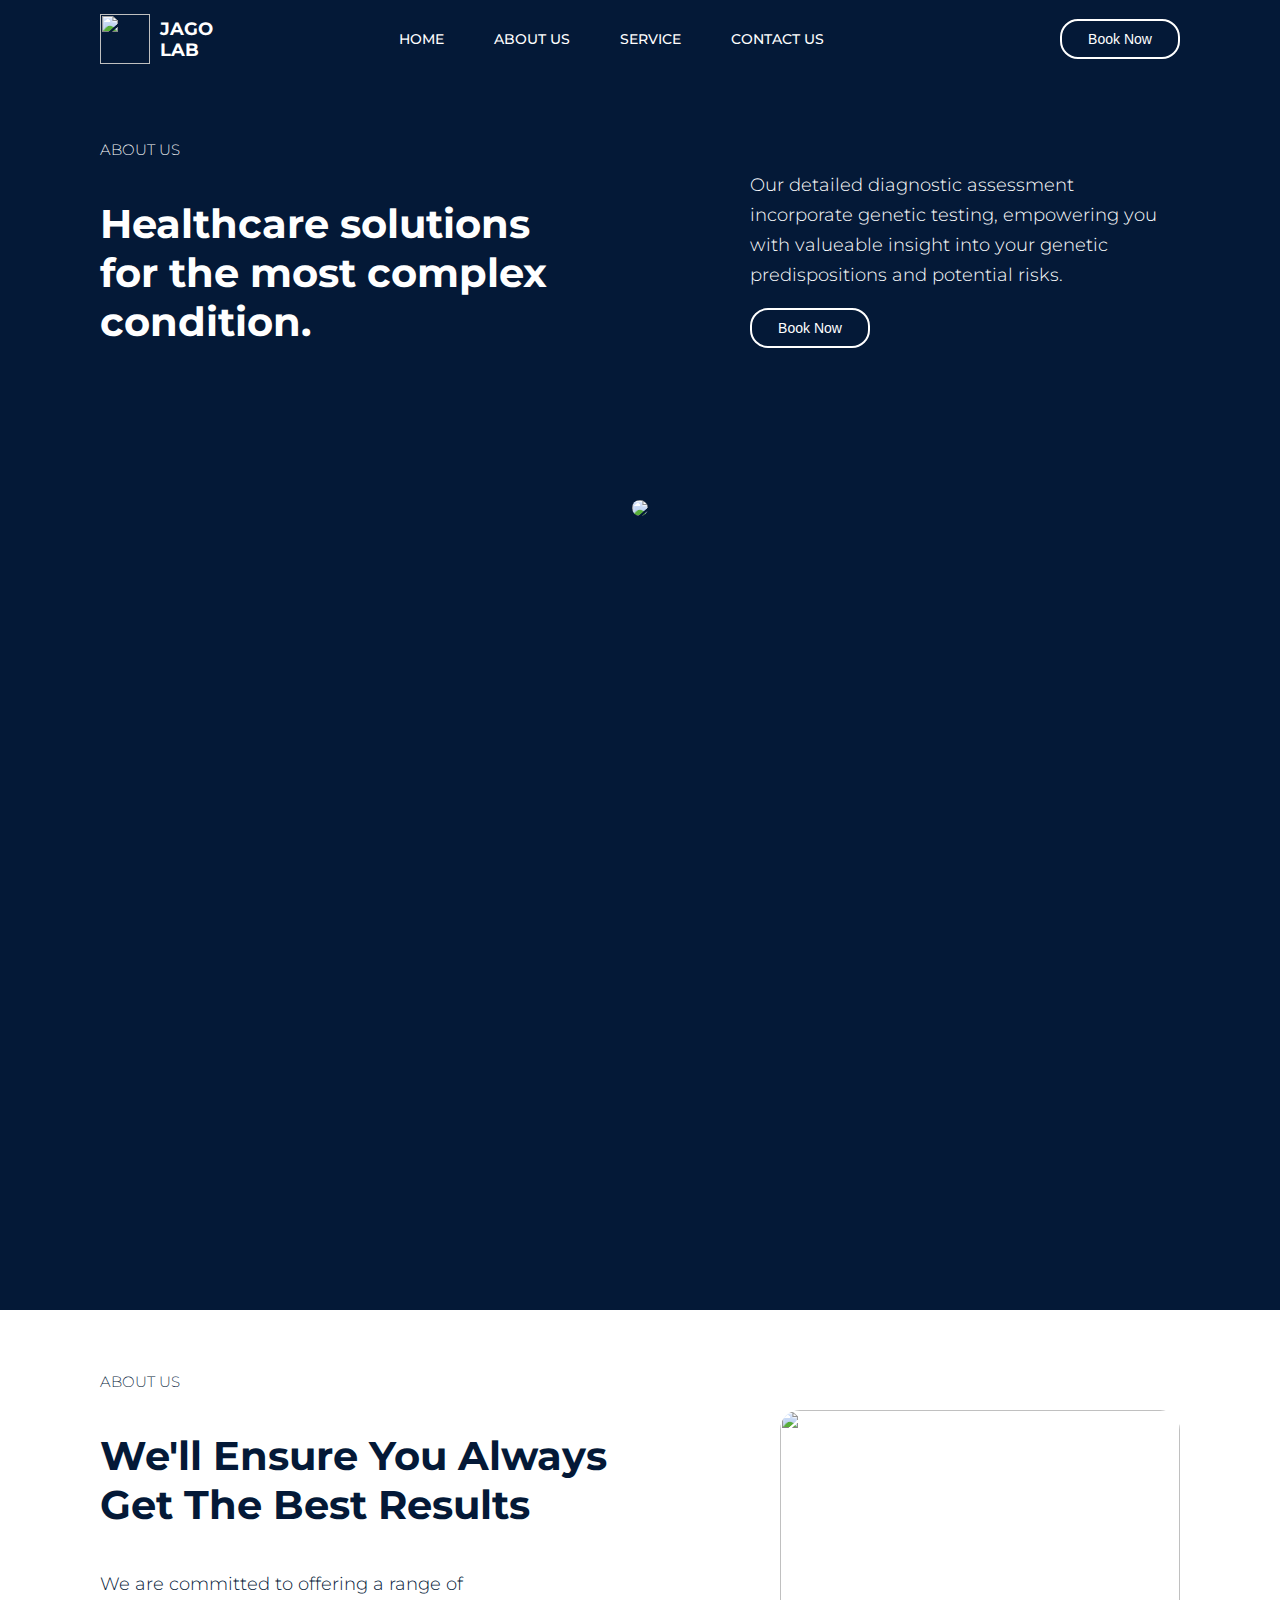
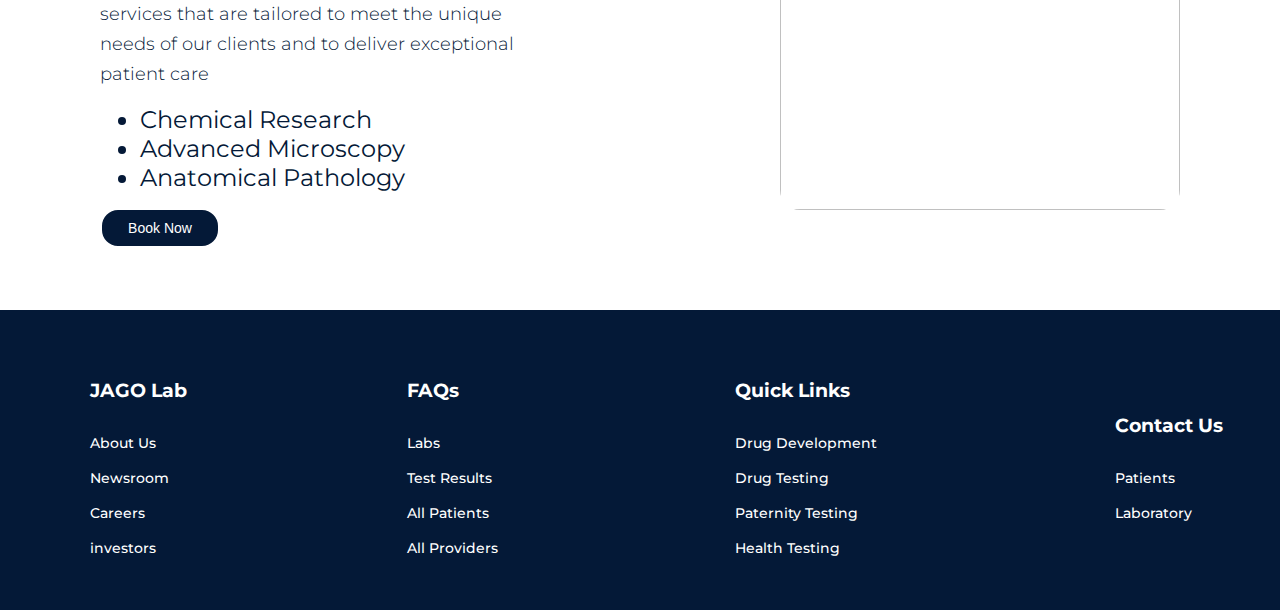
==== About.html @ e6626d26 "Merge pull request #7 from JudeChukwuma14/about" ====
<!DOCTYPE html>
<html>
<head>
	<meta charset="utf-8">
	<meta name="viewport" content="width=device-width, initial-scale=1">
	<title>About Page</title>
	<link rel="stylesheet" href="https://cdnjs.cloudflare.com/ajax/libs/font-awesome/6.4.0/css/all.min.css" integrity="sha512-iecdLmaskl7CVkqkXNQ/ZH/XLlvWZOJyj7Yy7tcenmpD1ypASozpmT/E0iPtmFIB46ZmdtAc9eNBvH0H/ZpiBw==" crossorigin="anonymous" referrerpolicy="no-referrer"/>
	<style>
        @import url('https://fonts.googleapis.com/css2?family=Montserrat&display=swap');
      </style>
	<link rel="stylesheet" type="text/css" href="About.css">
</head>
<body>
	<header>
		<div class="header-sec">
			<div class="logo">
				<img src="./image/Untitled-1 copy.png" alt="">
				<h3>JAGO <br>LAB</h3>
			</div>
			<div class="navigation">
				<nav>HOME</nav>
				<nav>ABOUT US</nav>
				<nav>SERVICE</nav>
				<nav>CONTACT US</nav>
			</div>
			<div class="header-btn">
				<button class="booknow-btn"> Book Now</button>
			</div>
		</div>
	</header>
<div class="About-layer">
	
		<div class="first-about">
			<h5>ABOUT US</h5>
			<h3>Healthcare solutions<br>for the most complex<br>condition.</h3>
		</div>
		<div class="second-about">
			<p>Our detailed diagnostic assessment incorporate genetic testing, empowering you with valueable insight into your genetic predispositions and potential risks.</p>
			<div class="header-btn">
				<button class="booknow-btn"> Book Now</button>
			</div>
		</div>

</div>
<div class="image-about">
	<img src="./Image/black sci.webp">
</div>

<div class="white-aboutPage">
	<div class="white-text">
		<h5>ABOUT US</h5>
		<h3>We'll Ensure You Always<br>Get The Best Results</h3>
		<p>We are committed to offering a range of services that are tailored to meet the unique needs of our clients and to deliver exceptional patient care</p>
		<div class="check-box">
			<ul>
				<li>Chemical Research</li>
				<li>Advanced Microscopy</li>
				<li>Anatomical Pathology</li>
			</ul>
		</div>
		<div class="header-btn">
			<button class="booknow-btn"> Book Now</button>
		</div>

	</div>
	<div class="image-man">
		<img src="./Image/labscientist.jpg">
	</div>
</div>
<footer>
	<div class="footer-sec">
		<div class="footer1">
			<h3>JAGO Lab</h3>
			<nav>About Us</nav>
			<nav>Newsroom</nav>
			<nav>Careers</nav>
			<nav>investors</nav>
		</div>
		<div class="footer2">
			<h3>FAQs</h3>
			<nav>Labs</nav>
			<nav>Test Results</nav>
			<nav>All Patients</nav>
			<nav>All Providers</nav>
		</div>
		<div class="footer3">
			<h3>Quick Links</h3>
			<nav>Drug Development</nav>
			<nav>Drug Testing</nav>
			<nav>Paternity Testing</nav>
			<nav>Health Testing</nav>
		</div>
		<div class="footer4">
			<h3>Contact Us</h3>
			<nav>Patients</nav>
			<nav>Laboratory</nav>
			<div class="social-icon">
				<i class="fa-brands fa-linkedin"></i>
				<i class="fa-brands fa-twitter"></i>
				<i class="fa-brands fa-instagram"></i>
				<i class="fa-brands fa-youtube"></i>
				<i class="fa-brands fa-facebook"></i>

			</div>
		</div>
	</div>
</footer>
</body>
</html>
---- About.css ----
body{
	margin: 0;
	padding: 0;
	font-family: Montserrat;
}
header{
    background-color: #041937;
    color: white;
    height: 90px;
	width: 100%;
	position: fixed;
}
.header-sec{
    display: flex;
    justify-content: space-between;
    align-items: center;
    margin: 0 100px;
    
}
.logo img{
    width: 50px;
    height: 50px;
    margin-right: 10px;
}
.logo{
    display: flex;
    align-items: center;
    font-size: 15px;
    font-weight: 800;
}
.navigation{
    display: flex;
    justify-content: center;
}
nav{
    margin-right: 50px;
    font-size: 14px;
    font-weight: 500;
}
.booknow-btn{
    background-color: #041937;
    color: white;
    border-radius: 18px;
    text-align: center;
    border: 2px solid #ffffff;
    padding: 10px;
    width: 120px;
    font-size: 14px;
    font-weight: 500;
    
}
/* About hero */
.About-layer{
	padding-top: 0px;
	height: 500px;
	width: 100%;
	background-color: #041937;
	display: flex;
	justify-content: space-between;
	align-items: center;

}

.first-about{
	margin-left: 100px;
}
.second-about{
	margin-right: 100px;
}
.first-about h5{
	color: white;
	font-size: 15px;
	font-weight: 250;
}
.first-about h3{
	font-size: 40px;
	font-weight: bold;
	color: white;
}
.second-about p{
	font-size: 18px;
	font-weight: 300;
	line-height: 30px;
	color: white;
	width: 430px;
}
.image-about{
	text-align: center;
	width:  100%;
	height: 90vh;
	overflow: hidden;
	background-color: #041937;

}
.image-about img{
	border-radius: 40px;
	width: 60%;
	object-fit: contain; 
}

/*Second layout*/

.white-aboutPage{
	padding-top: 50px;
	background-color: white;
	height: 400px;
	width: 100%;
	display: flex;
	justify-content: space-between;
	align-items: center;
	margin-top: 50px;
	padding-bottom: 100px;
}
.white-text{
	margin-left: 100px;
}
.image-man{
	margin-right: 100px;
}
.white-text h3{
	font-size: 40px;
	font-weight: bold;
	color: #041937;
}
.white-text h5{
	font-size: 15px;
	font-weight: 250;
	margin: 0px;
	color: #041937;
}
.white-text p{
	color: #041937;
	font-size: 18px;
	font-weight: 300;
	line-height: 30px;
	width: 430px;
	margin: 0;
}
.image-man{
	height: 400px;
	width: 400px;
	border-radius: 20px;
	overflow: hidden;
}
.image-man img{
	height: 100%;
	width: 100%;
	object-fit: cover;
}
ul li{
	font-size: 24px;
	color: #041937;
}

footer{
    background-color: #041937;
    color: #ffffff;
}
.footer-sec{
    display: flex;
    justify-content: space-between;
    align-items: center;
    width: 90%;
    height: 300px;
	margin-left: 90px;
}
.footer1{
    line-height: 35px;
}
.footer2{
    line-height: 35px;
}
.footer3{
    line-height: 35px;
}
.footer4{
    line-height: 35px;
}
.i {
	margin-left: 10px;
}
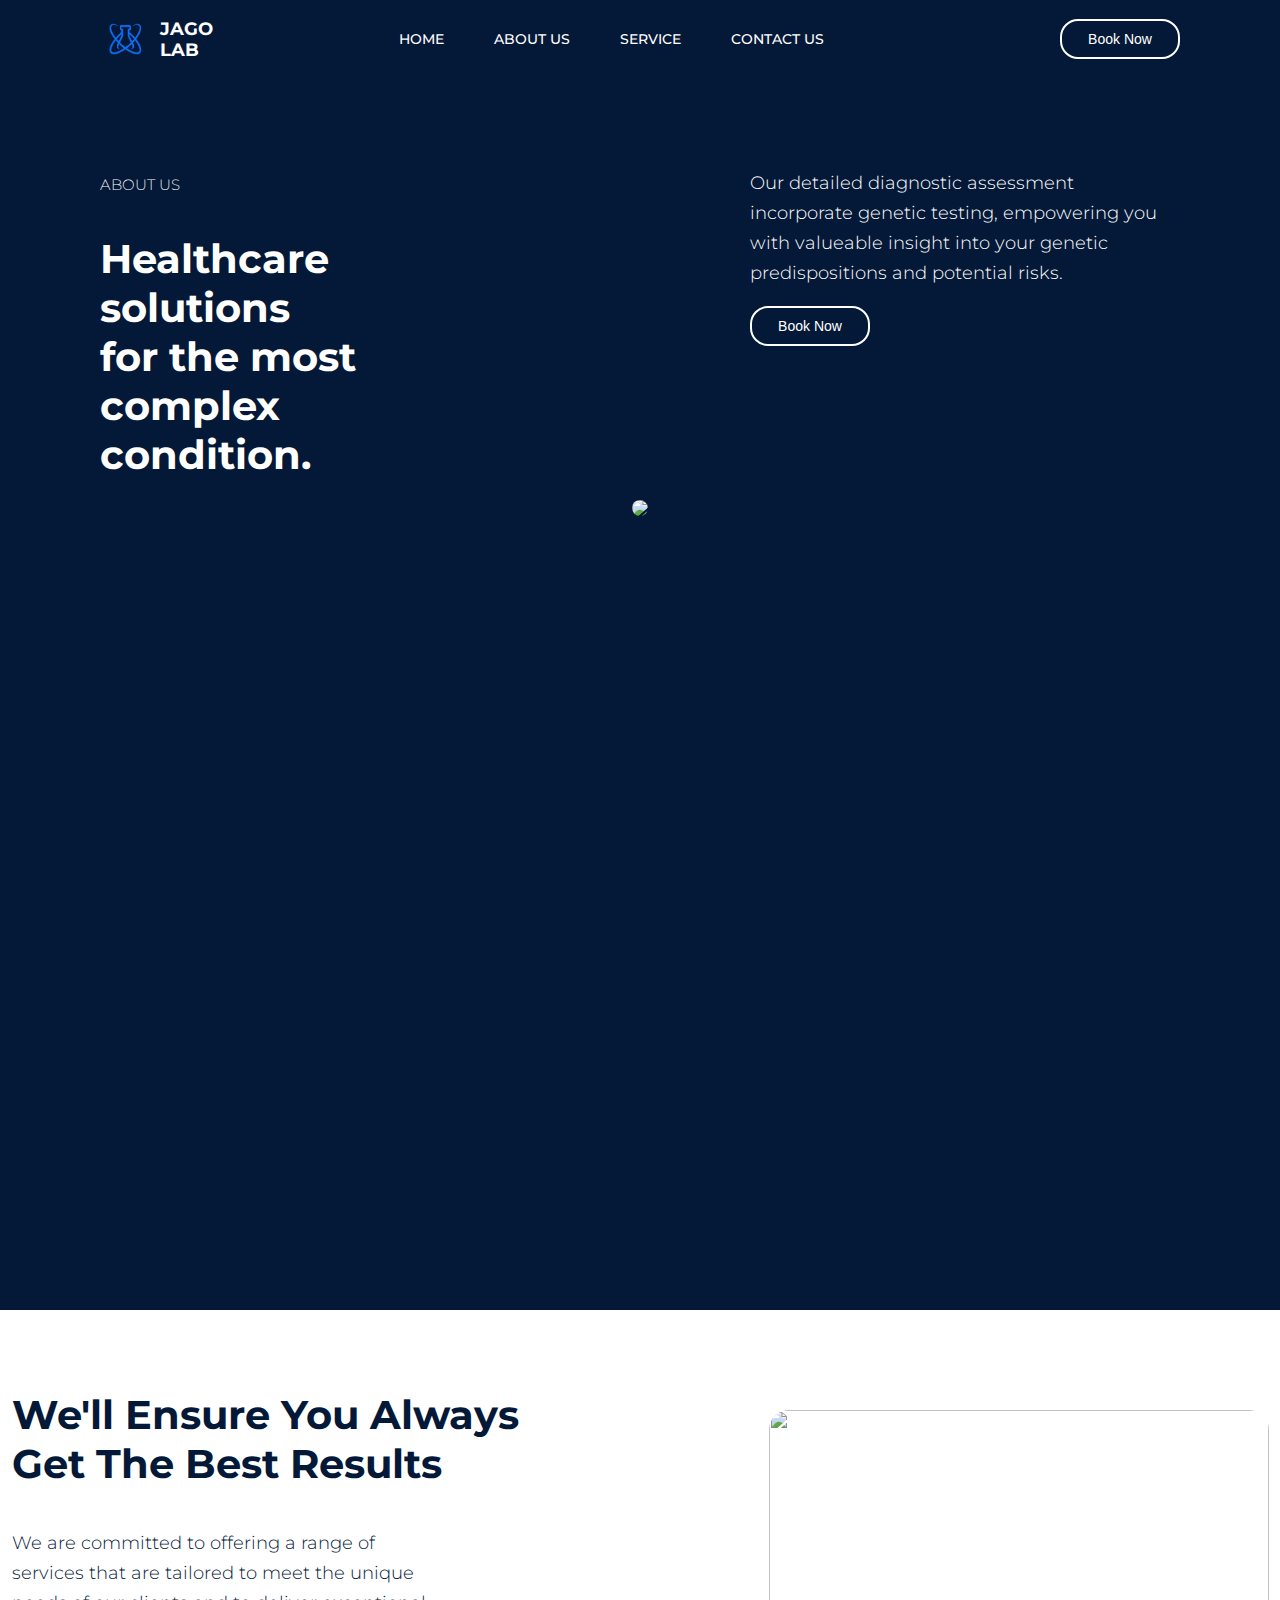
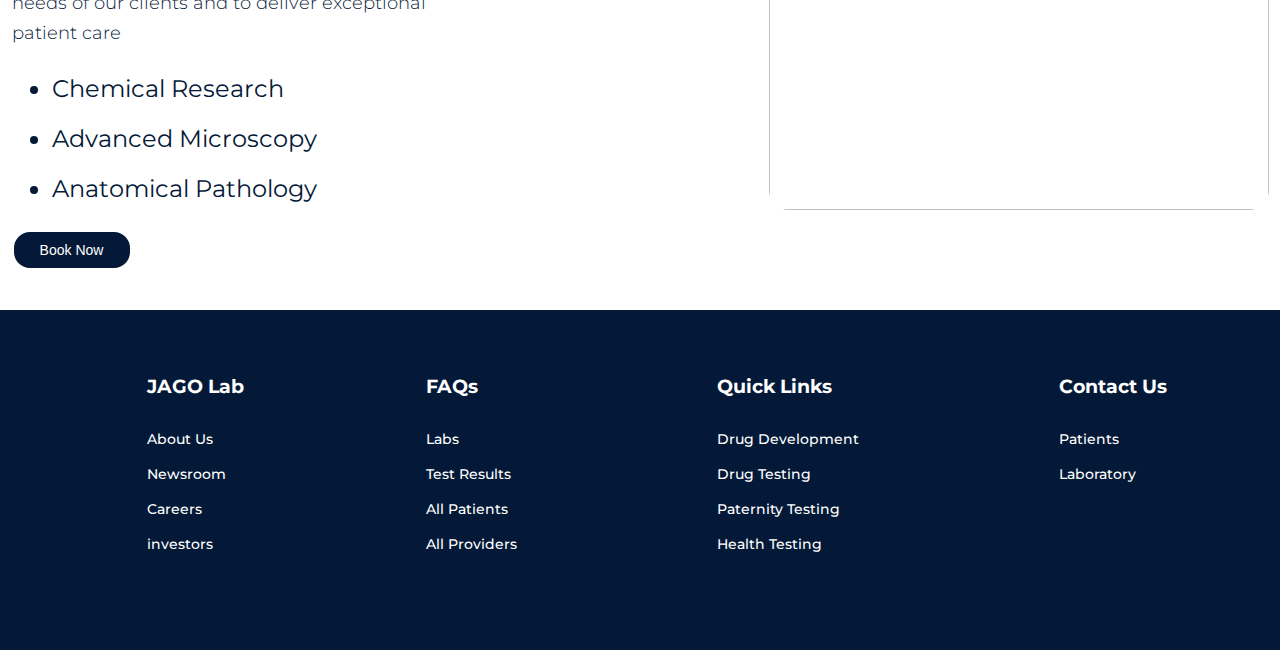
==== commit 5840829f: "Merge pull request #14 from JudeChukwuma14/about" ====
--- a/About.html
+++ b/About.html
@@ -48,7 +48,6 @@
 
 <div class="white-aboutPage">
 	<div class="white-text">
-		<h5>ABOUT US</h5>
 		<h3>We'll Ensure You Always<br>Get The Best Results</h3>
 		<p>We are committed to offering a range of services that are tailored to meet the unique needs of our clients and to deliver exceptional patient care</p>
 		<div class="check-box">
--- a/About.css
+++ b/About.css
@@ -36,8 +36,18 @@
     margin-right: 50px;
     font-size: 14px;
     font-weight: 500;
+	cursor: pointer;
+    transition: transform .4s;
+
 }
-.booknow-btn{
+nav:hover{
+	transform: scale(1.2);
+    transition: 0.5s ease-in;
+	text-decoration: underline;
+    transition: transform .4s;
+
+}
+button{
     background-color: #041937;
     color: white;
     border-radius: 18px;
@@ -47,17 +57,25 @@
     width: 120px;
     font-size: 14px;
     font-weight: 500;
-    
+	cursor: pointer;
+    transition: transform .4s;
+
+}
+button:hover{
+    transform: scale(1.2);
+    transition: 0.5s ease-in;
+	border-bottom: 2px solid ;
 }
 /* About hero */
 .About-layer{
-	padding-top: 0px;
-	height: 500px;
+	padding-top: 150px;
+	height: 350px;
 	width: 100%;
 	background-color: #041937;
 	display: flex;
-	justify-content: space-between;
-	align-items: center;
+	gap: 250px;
+	justify-content: center;
+	/* align-items: center; */
 
 }
 
@@ -106,28 +124,19 @@
 	height: 400px;
 	width: 100%;
 	display: flex;
-	justify-content: space-between;
+	justify-content: center;
+	gap: 250px;
 	align-items: center;
 	margin-top: 50px;
 	padding-bottom: 100px;
 }
-.white-text{
-	margin-left: 100px;
-}
-.image-man{
-	margin-right: 100px;
-}
+
 .white-text h3{
 	font-size: 40px;
 	font-weight: bold;
 	color: #041937;
 }
-.white-text h5{
-	font-size: 15px;
-	font-weight: 250;
-	margin: 0px;
-	color: #041937;
-}
+
 .white-text p{
 	color: #041937;
 	font-size: 18px;
@@ -138,7 +147,7 @@
 }
 .image-man{
 	height: 400px;
-	width: 400px;
+	width: 500px;
 	border-radius: 20px;
 	overflow: hidden;
 }
@@ -149,6 +158,7 @@
 }
 ul li{
 	font-size: 24px;
+	line-height: 50px;
 	color: #041937;
 }
 
@@ -157,9 +167,10 @@
     color: #ffffff;
 }
 .footer-sec{
+	padding-top: 40px;
     display: flex;
-    justify-content: space-between;
-    align-items: center;
+    justify-content: center;
+	gap: 150px;
     width: 90%;
     height: 300px;
 	margin-left: 90px;
@@ -176,6 +187,6 @@
 .footer4{
     line-height: 35px;
 }
-.i {
-	margin-left: 10px;
+i {
+	margin-right: 10px;
 }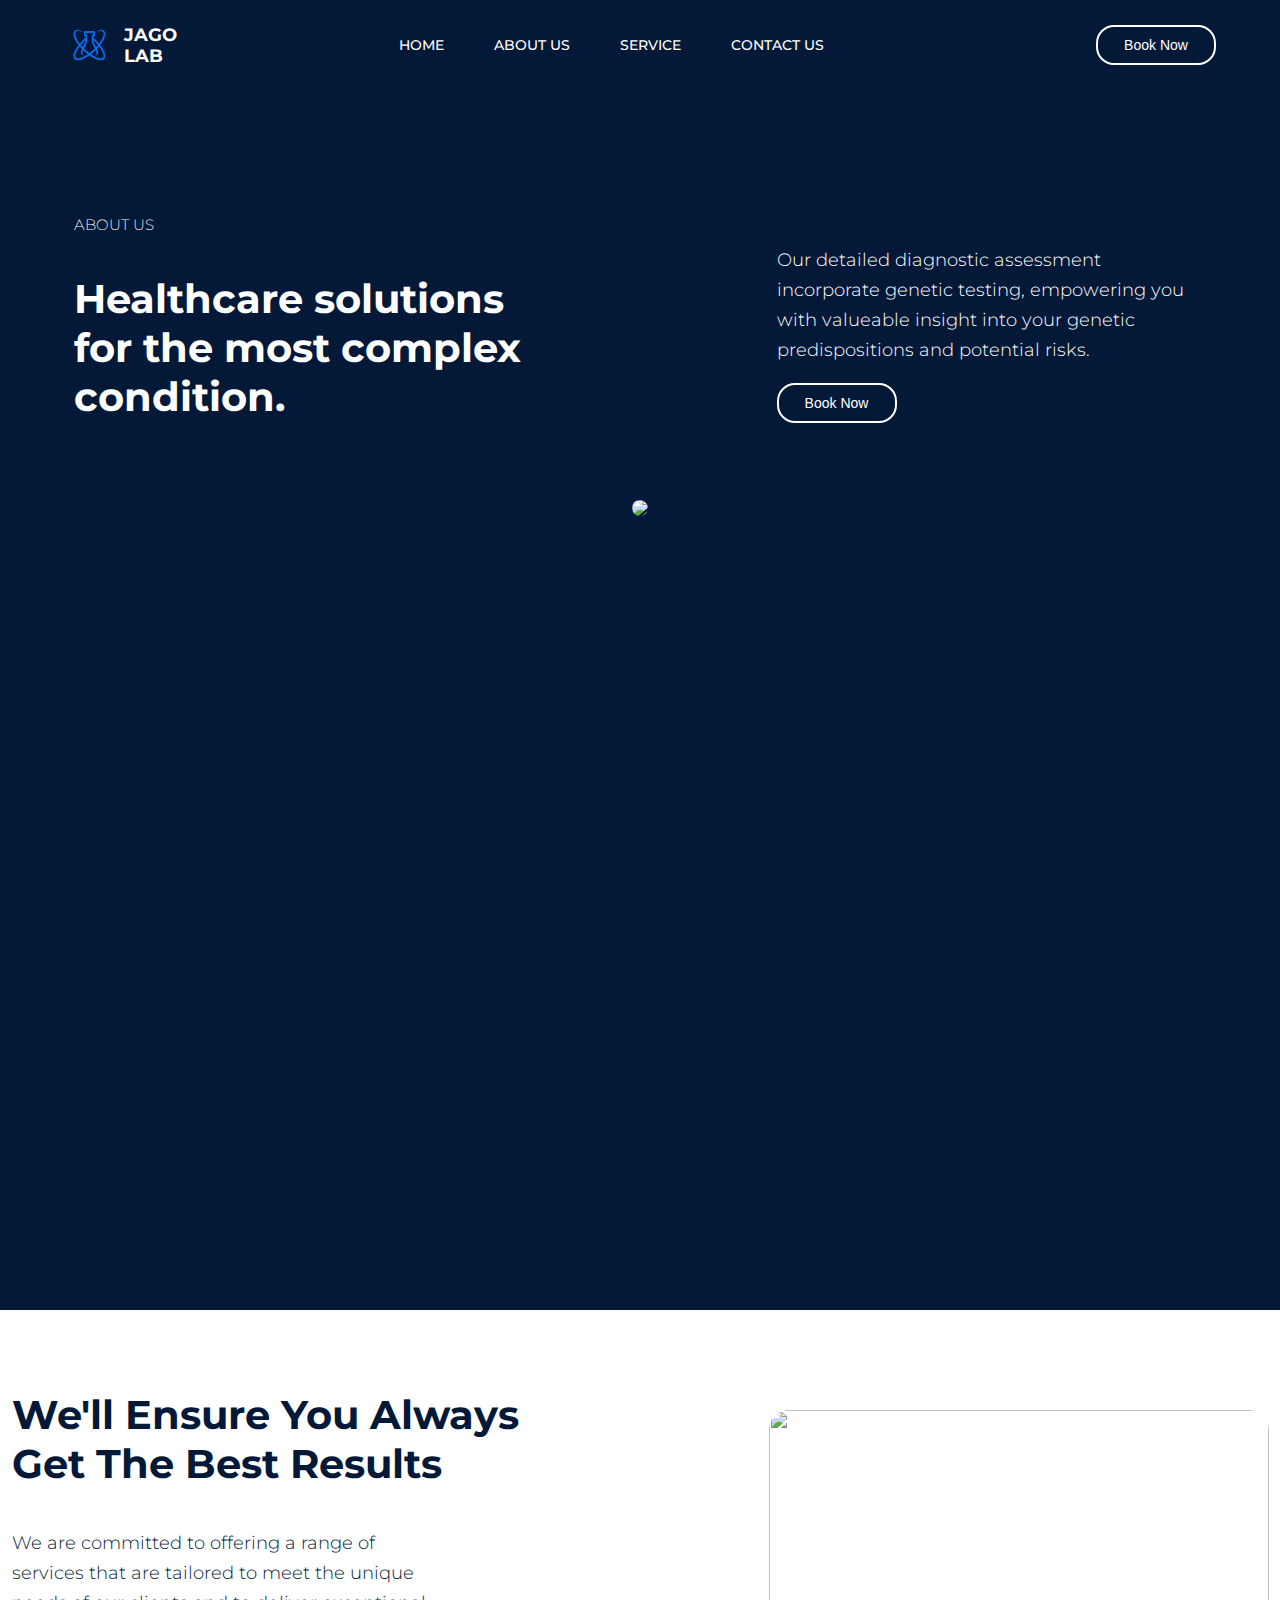
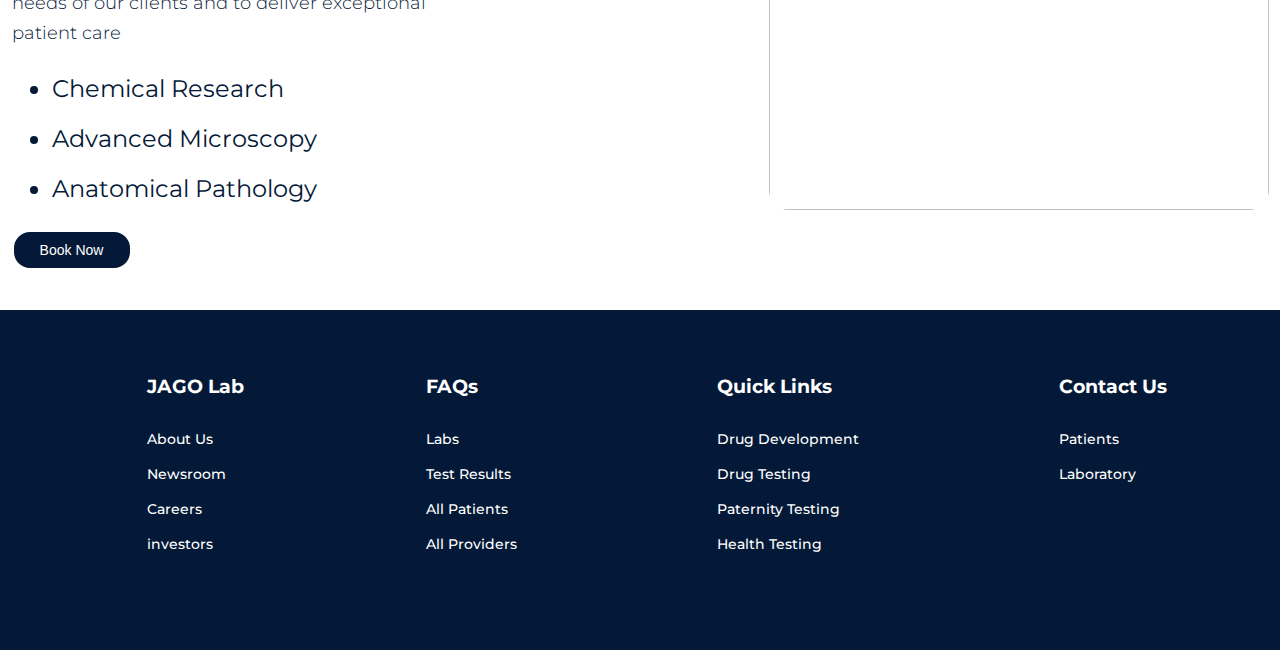
==== commit aabf952d: "contact done" ====
--- a/About.html
+++ b/About.html
@@ -23,6 +23,7 @@
 				<nav>SERVICE</nav>
 				<nav>CONTACT US</nav>
 			</div>
+			<div class="bar"><i class="fa-solid fa-bars fa-2xl"></i></div>
 			<div class="header-btn">
 				<button class="booknow-btn"> Book Now</button>
 			</div>
@@ -30,6 +31,7 @@
 	</header>
 <div class="About-layer">
 	
+	<div class="about-hero">
 		<div class="first-about">
 			<h5>ABOUT US</h5>
 			<h3>Healthcare solutions<br>for the most complex<br>condition.</h3>
@@ -40,6 +42,7 @@
 				<button class="booknow-btn"> Book Now</button>
 			</div>
 		</div>
+	</div>
 
 </div>
 <div class="image-about">
--- a/About.css
+++ b/About.css
@@ -9,12 +9,17 @@
     height: 90px;
 	width: 100%;
 	position: fixed;
+	display: flex;
+	justify-content: center;
+	align-items: center;
 }
 .header-sec{
     display: flex;
     justify-content: space-between;
     align-items: center;
-    margin: 0 100px;
+	width: 90%;
+    /* margin: 0 100px; */
+
     
 }
 .logo img{
@@ -67,24 +72,18 @@
 	border-bottom: 2px solid ;
 }
 /* About hero */
-.About-layer{
+.about-hero{
 	padding-top: 150px;
 	height: 350px;
 	width: 100%;
 	background-color: #041937;
 	display: flex;
-	gap: 250px;
+	align-items: center;
+	gap: 20%;
 	justify-content: center;
-	/* align-items: center; */
-
-}
-
-.first-about{
-	margin-left: 100px;
-}
-.second-about{
-	margin-right: 100px;
-}
+
+}
+
 .first-about h5{
 	color: white;
 	font-size: 15px;
@@ -189,4 +188,52 @@
 }
 i {
 	margin-right: 10px;
-}+}
+.bar{
+	display: none;
+}
+
+.About-layer{
+	overflow: hidden;
+}
+
+
+
+/* @media screen and (max-width: 470px) {
+	.navigation{
+		display: none;
+	}
+	.header-btn{
+		display: none;
+		cursor: pointer;
+
+	}
+	.bar{
+		display: block;
+	}
+	.about-hero{
+		display: flex;
+		flex-direction: column-reverse;
+	}
+
+}
+@media screen and (max-width: 470px) {
+	.About-layer{
+		width: 85%;
+		margin: 0 auto;
+	}
+}
+
+@media screen and (min-width: 768px){
+	.second-about{
+		min-height: 400px;
+	}
+	}
+	
+	@media screen and (min-width: 320px){
+		.about-hero{
+			display: flex;
+			justify-content: center;
+			align-items: center;
+		}
+	} */